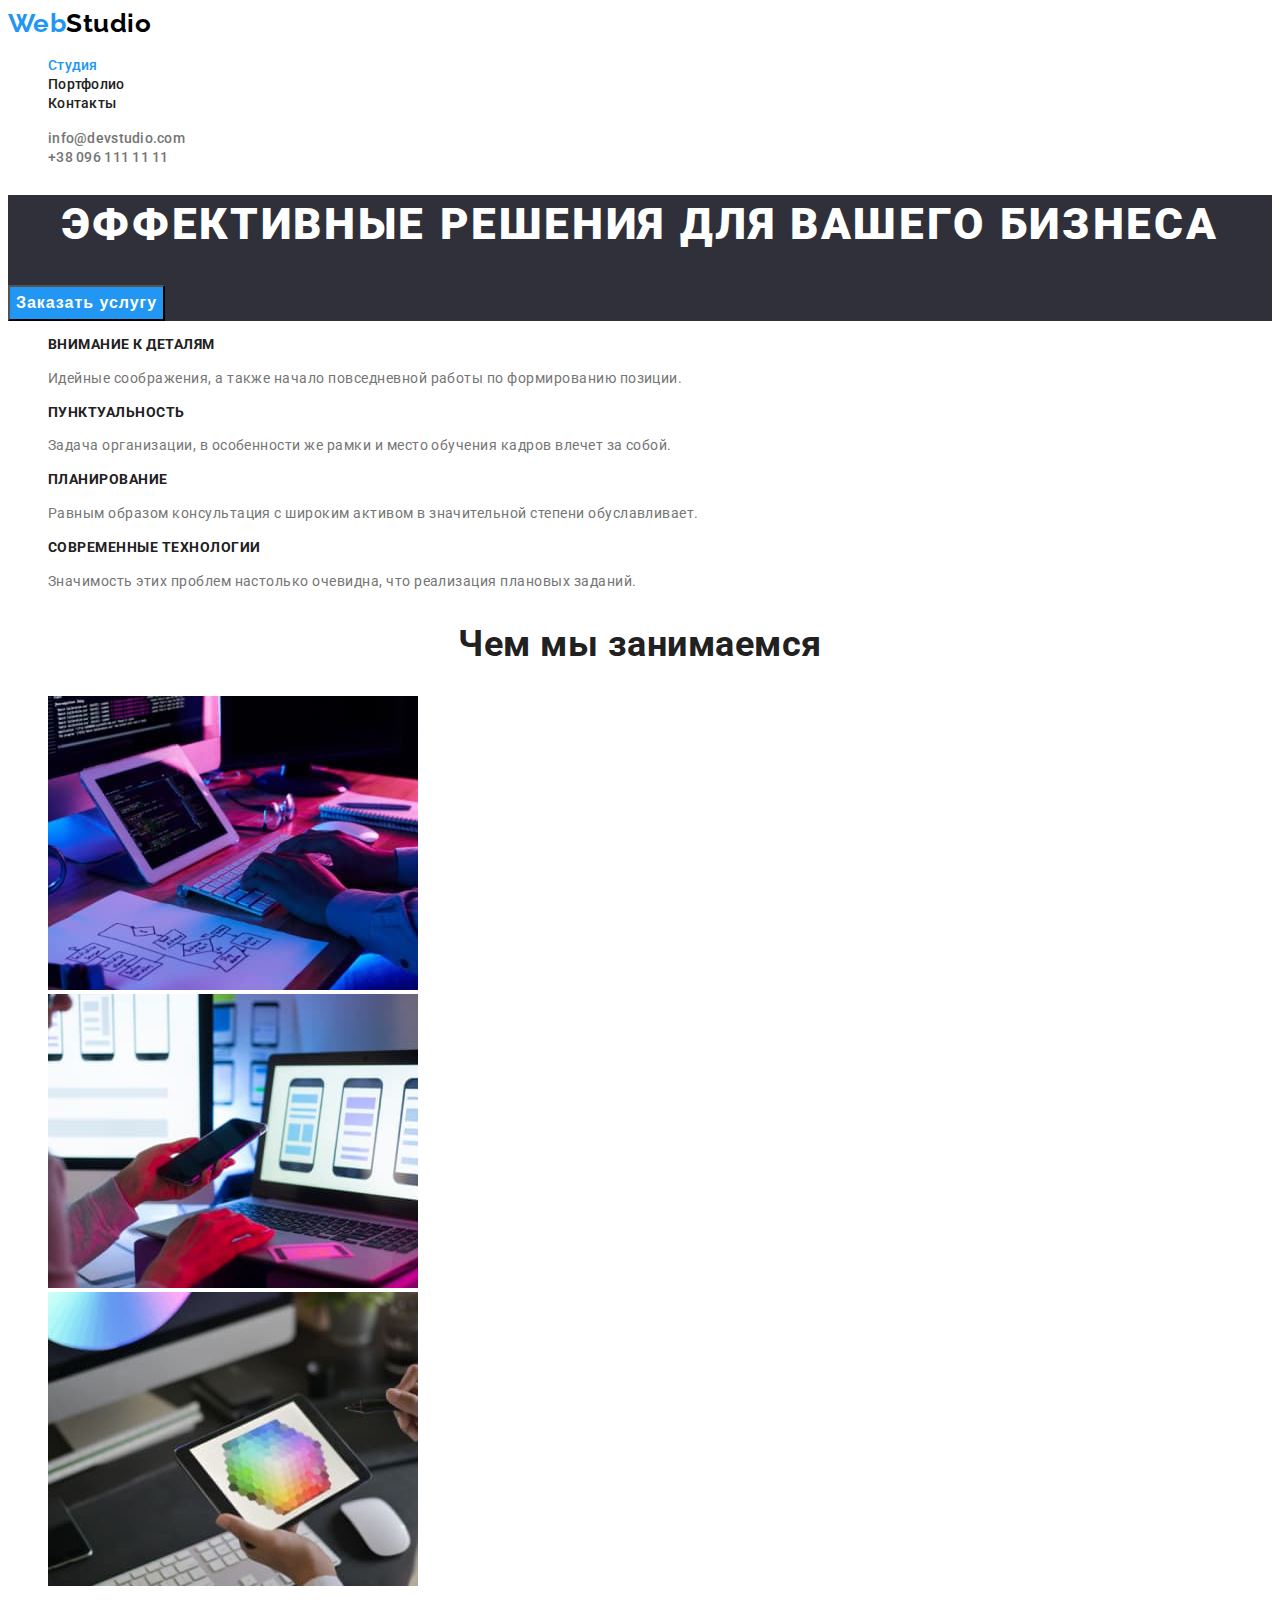
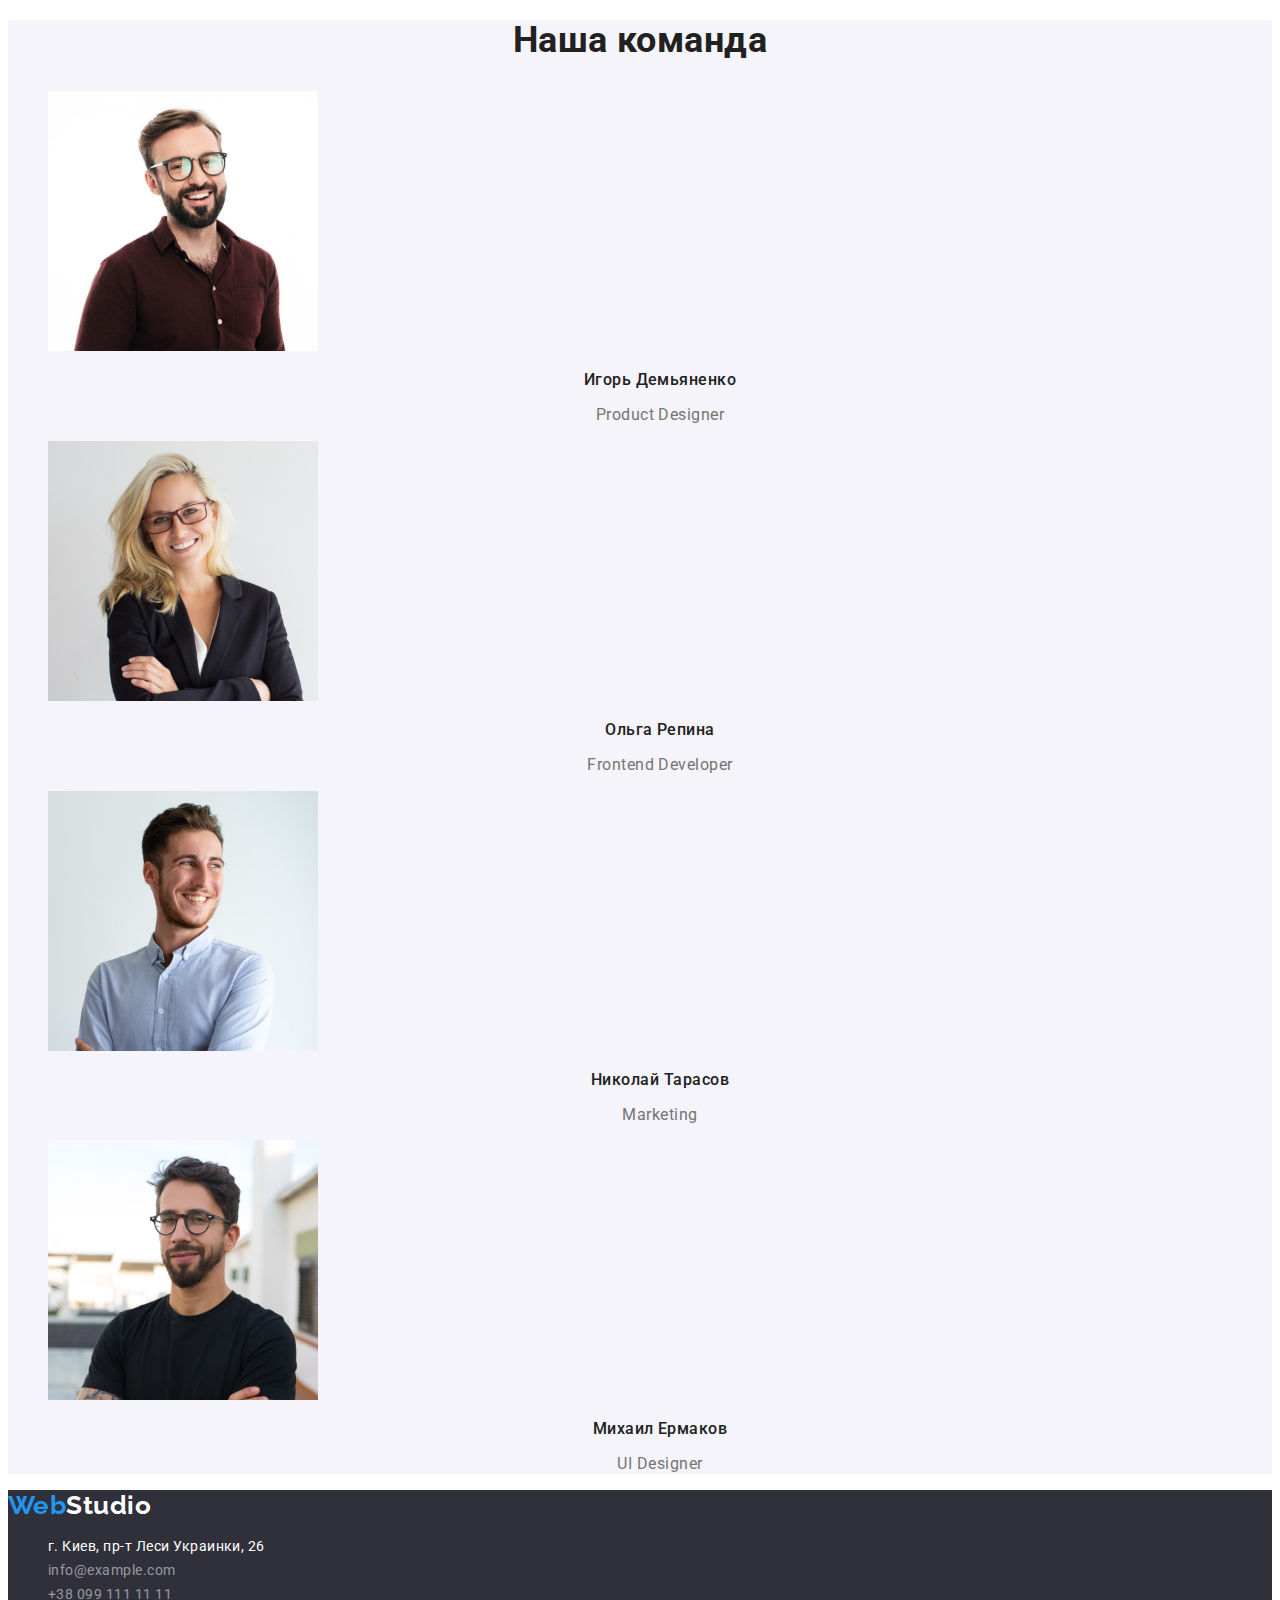
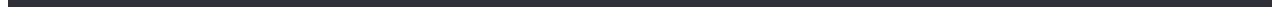
==== index.html @ d35c2e6c "страрт дз 3" ====
<!DOCTYPE html>
<html lang="ru">

<head>
    <meta charset="UTF-8">
    <meta http-equiv="X-UA-Compatible" content="IE=edge">
    <meta name="viewport" content="width=device-width, initial-scale=1.0">
    <title>WebStudio</title>
    <link rel="preconnect" href="https://fonts.gstatic.com">
    <link href="https://fonts.googleapis.com/css2?family=Raleway:wght@700&family=Roboto:wght@400;500;700;900&display=swap"
          rel="stylesheet">    
    <link rel="stylesheet" href="./css/styles.css">
</head>

<body>  
<!-- HEADER  -->
    <header class="header">
<!-- навигация сылки -->
        <nav class="header-navigation">
            <a class="logo-link link" href="./index.html" lang="en">Web<span class="logo-header">Studio</span></a>
            <ul class="header-menu list">
                <li class="header-menu-item">
                    <a class="header-menu-link link accent" href ="./index.html">Студия</a>
                </li>
                <li class="header-menu-item">
                    <a class="header-menu-link link" href="./portfolio.html">Портфолио</a>
                </li>
                <li class="header-menu-item">
                    <a class="header-menu-link link" href="">Контакты</a>
                </li>
            </ul>
        </nav>
<!-- навигация сылки контактов -->
        <ul class="header-contact list">
            <li class="header-contact-item">
                <a class="header-contact-link link" href="mailto:info@devstudio.com">info@devstudio.com</a>
            </li>
            <li class="header-contact-item">
                <a class="header-contact-link link" href="tel:+380961111111">+38 096 111 11 11</a>
            </li>
        </ul>
    </header>

    <main>
<!-- HERO -->
        <section class="hero">
            <h1 class="hero-title">Эффективные решения для вашего бизнеса</h1>
            <button class="hero-button" type="button">Заказать услугу</button>
        </section>
<!-- FEATURES  -->
        <section class="features">
            <h2 hidden>Особенности</h2>
            <ul class="features-menu list">
                <li class="features-menu-item">
                    <h3 class="features-menu-title">Внимание к деталям</h3>
                    <p class="features-menu-text"> Идейные соображения, а также начало повседневной работы по формированию позиции.</p>
                </li>
                <li class="features-menu-item">
                    <h3 class="features-menu-title">Пунктуальность</h3>
                    <p class="features-menu-text">Задача организации, в особенности же рамки и место обучения кадров влечет за собой.</p>
                </li>
                <li class="features-menu-item">
                    <h3 class="features-menu-title">Планирование</h3>
                    <p class="features-menu-text">Равным образом консультация с широким активом в значительной степени обуславливает.</p>
                </li>
                <li class="features-menu-item">
                    <h3 class="features-menu-title">Современные технологии</h3>
                    <p class="features-menu-text">Значимость этих проблем настолько очевидна, что реализация плановых заданий.</p>
                </li>
            </ul>
        </section>
<!-- ACTIVITY -->
        <section class="aktivity">
            <h2 class="aktivity-title">Чем мы занимаемся</h2>
            <ul class="aktivity-menu list">
                <li class="aktivity-menu-item">
                    <img class="aktivity-menu-img" src="./images/about/about-img-1.jpg" alt="вёрстка сайтов" width="370" height="294">
                </li>
                <li class="aktivity-menu-item">
                    <img class="aktivity-menu-img" src="./images/about/about-img-2.jpg" alt="приложения для смартфона" width="370" height="294">
                </li>
                <li class="aktivity-menu-item">
                    <img class="aktivity-menu-img" src="./images/about/about-img-3.jpg" alt="приложения для планшета" width="370" height="294">
                </li>
            </ul>
        </section>
<!-- TEAM -->
        <section class="team">
            <h2 class="team-title">Наша команда</h2>
            <ul class="team-menu list">
                <li class="team-menu-item">
                    <img class="team-menu-img" src="./images/team/igor.jpg" alt="Игорь Демьяненко" width="270" height="260">
                    <h3 class="team-menu-title">Игорь Демьяненко</h3>
                    <p class="team-menu-text" lang="en">Product Designer</p>
                </li>
                <li class="team-menu-item">
                    <img class="team-menu-img" src="./images/team/olga.jpg" alt="Ольга Репина" width="270" height="260">
                    <h3 class="team-menu-title">Ольга Репина</h3>
                    <p class="team-menu-text" lang="en">Frontend Developer</p>
                </li>
                <li class="team-menu-item">
                    <img class="team-menu-img" src="./images/team/nikolaj.jpg" alt="Николай Тарасов" width="270" height="260">
                    <h3 class="team-menu-title">Николай Тарасов</h3>
                    <p class="team-menu-text" lang="en">Marketing</p>
                </li>
                <li class="team-menu-item">
                    <img class="team-menu-img" src="./images/team/michail.jpg" alt="Михаил Ермаков" width="270" height="260">
                    <h3 class="team-menu-title">Михаил Ермаков</h3>
                    <p class="team-menu-text" lang="en">UI Designer</p>
                </li>
            </ul>
        </section>
    </main>
<!-- FOOTER -->
    <footer class="footer">
        <a class="logo-link link" href="./index.html" lang="en">Web<span class="logo-footer">Studio</span></a>
        <address class="contact">
            <ul class="contact-menu list">
                <li class="contact-menu-item">
                    <a class="contact-menu-link link" href="https://goo.gl/maps/oUG8d4RxnT5wDuLc8" target="_blank" rel="noopener noreferrer">г. Киев, пр-т Леси Украинки, 26</a>
                </li>
                <li class="contact-menu-item">
                    <a class="contact-menu-link contact link" href="mailto:info@example.com">info@example.com</a>
                </li>
                <li class="contact-menu-item">
                    <a class="contact-menu-link contact link" href="tel:+380991111111">+38 099 111 11 11</a>
                </li>
            </ul>
        </address>
    </footer>
</body>

</html>
---- css/styles.css ----
/* кастомные свойства */
:root {
  --accent-color: #2196f3;
  --body-color: #212121;
  --text-color: #757575;
  --white-color: #ffffff;
  --background-color: #2f303a;
  --background-color-btn: #f5f4fa;
  --main-font: "Roboto", "Raleway", sans-serif;
  --secondary-font: ;
}

/* убираем в списке маркеры */
.list {
  list-style: none;
}

/* убираем в сылках подчеркивание */
.link {
  text-decoration: none;
}

body {
  font-family: var(--main-font);
  color: var(--body-color);
  letter-spacing: 0.03em;
}

/* =========COMPONENTS============= */
.logo-link {
  font-family: "Raleway", sans-serif;
  font-weight: 700;
  font-size: 26px;
  line-height: 1.19;
  color: var(--accent-color);
}

.btn {
  cursor: pointer;
}
/* ========END COMPONENTS=========== */

/* ===========HEADER=============== */
.header {
  background-color: var(--white-color);
}

.logo-header {
  color: #000000;
}

.header-menu-link.accent {
  color: var(--accent-color);
}

.header-menu-link {
  font-weight: 500;
  font-size: 14px;
  line-height: 1.14;
  letter-spacing: 0.02em;
  color: var(--body-color);
}

.header-menu-link:hover,
.header-menu-link:focus {
  color: var(--accent-color);
}

/* шрифт навигация сылки контактов */
.header-contact-link {
  font-weight: 500;
  font-size: 14px;
  line-height: 1.14;
  letter-spacing: 0.02em;
  cursor: pointer;
  color: var(--text-color);
}

.header-contact-link:hover,
.header-contact-link:focus {
  color: var(--accent-color);
}
/* ======END HEADER============= */
/* MAIN */
/* ==========HERO=================== */
.hero-title {
  font-weight: 900;
  font-size: 44px;
  line-height: 1.36;
  text-align: center;
  letter-spacing: 0.06em;
  text-transform: uppercase;
  color: var(--white-color);
}

.hero-button {
  font-weight: 700;
  font-size: 16px;
  line-height: 1.87;
  display: flex;
  align-items: center;
  text-align: center;
  letter-spacing: 0.06em;
  background-color: var(--accent-color);
  color: var(--white-color);
}

.hero-button:hover,
.hero-button:focus {
  background-color: #188ce8;
  color: var(--white-color);
}

.hero {
  background-color: var(--background-color);
}
/* =============END HERO========= */

/* =========FEATURES============ */
.features-menu-title {
  font-size: 14px;
  line-height: 1.14;
  text-transform: uppercase;
}

.features-menu-text {
  font-size: 14px;
  line-height: 1.71;
  color: var(--text-color);
}
/* ==========END FEATURES========== */

/* ============ACTIVITY============ */
.aktivity-title {
  font-size: 36px;
  line-height: 1.16;
  text-align: center;
}
/* =======END ACTIVITY============ */

/* ==========TEAM================= */
.team {
  background-color: var(--background-color-btn);
}

.team-title {
  font-size: 36px;
  line-height: 1.16;
  text-align: center;
}

.team-menu-title {
  font-weight: 500;
  font-size: 16px;
  line-height: 1.18;
  text-align: center;
}

.team-menu-text {
  font-size: 16px;
  line-height: 1.18;
  text-align: center;
  color: var(--text-color);
}
/* =======END TEAM============= */

/* FOOTER */
.logo-footer {
  color: var(--white-color);
}

.contact-menu-link {
  font-weight: 400;
  font-size: 14px;
  line-height: 1.71;
  color: var(--white-color);
}

.contact-menu-link:hover,
.contact-menu-link:focus {
  color: var(--accent-color);
}

.contact {
  font-style: normal;
  font-weight: 400;
  font-size: 14px;
  line-height: 1.71;
  color: rgba(225, 225, 225, 0.6);
}

.footer {
  background-color: var(--background-color);
}
/* ======END FOOTER=============== */

/* =======PORTFOLIO================ */
/* =========PORTFOLIO BUTTON======= */
.portfolio-button-btn {
  font-weight: 500;
  font-size: 16px;
  line-height: 1.62;
  text-align: center;
  color: var(--body-color);
  background-color: var(--background-color-btn);
}

.portfolio-button-btn:hover,
.portfolio-button-btn:focus {
  color: var(--white-color);
  background-color: var(--accent-color);
}
/* =====END PORTFOLIO BUTTON===== */

/* =====PORTFOLIO IMAGE===========*/
.portfolio-image-menu-title {
  font-size: 18px;
  line-height: 2;
  letter-spacing: 0.06em;
  color: var(--body-color);
}

.portfolio-image-menu-text {
  font-size: 16px;
  line-height: 30px;
  letter-spacing: 1.87;
  color: var(--text-color);
}
/* ======END PORTFOLIO============= */
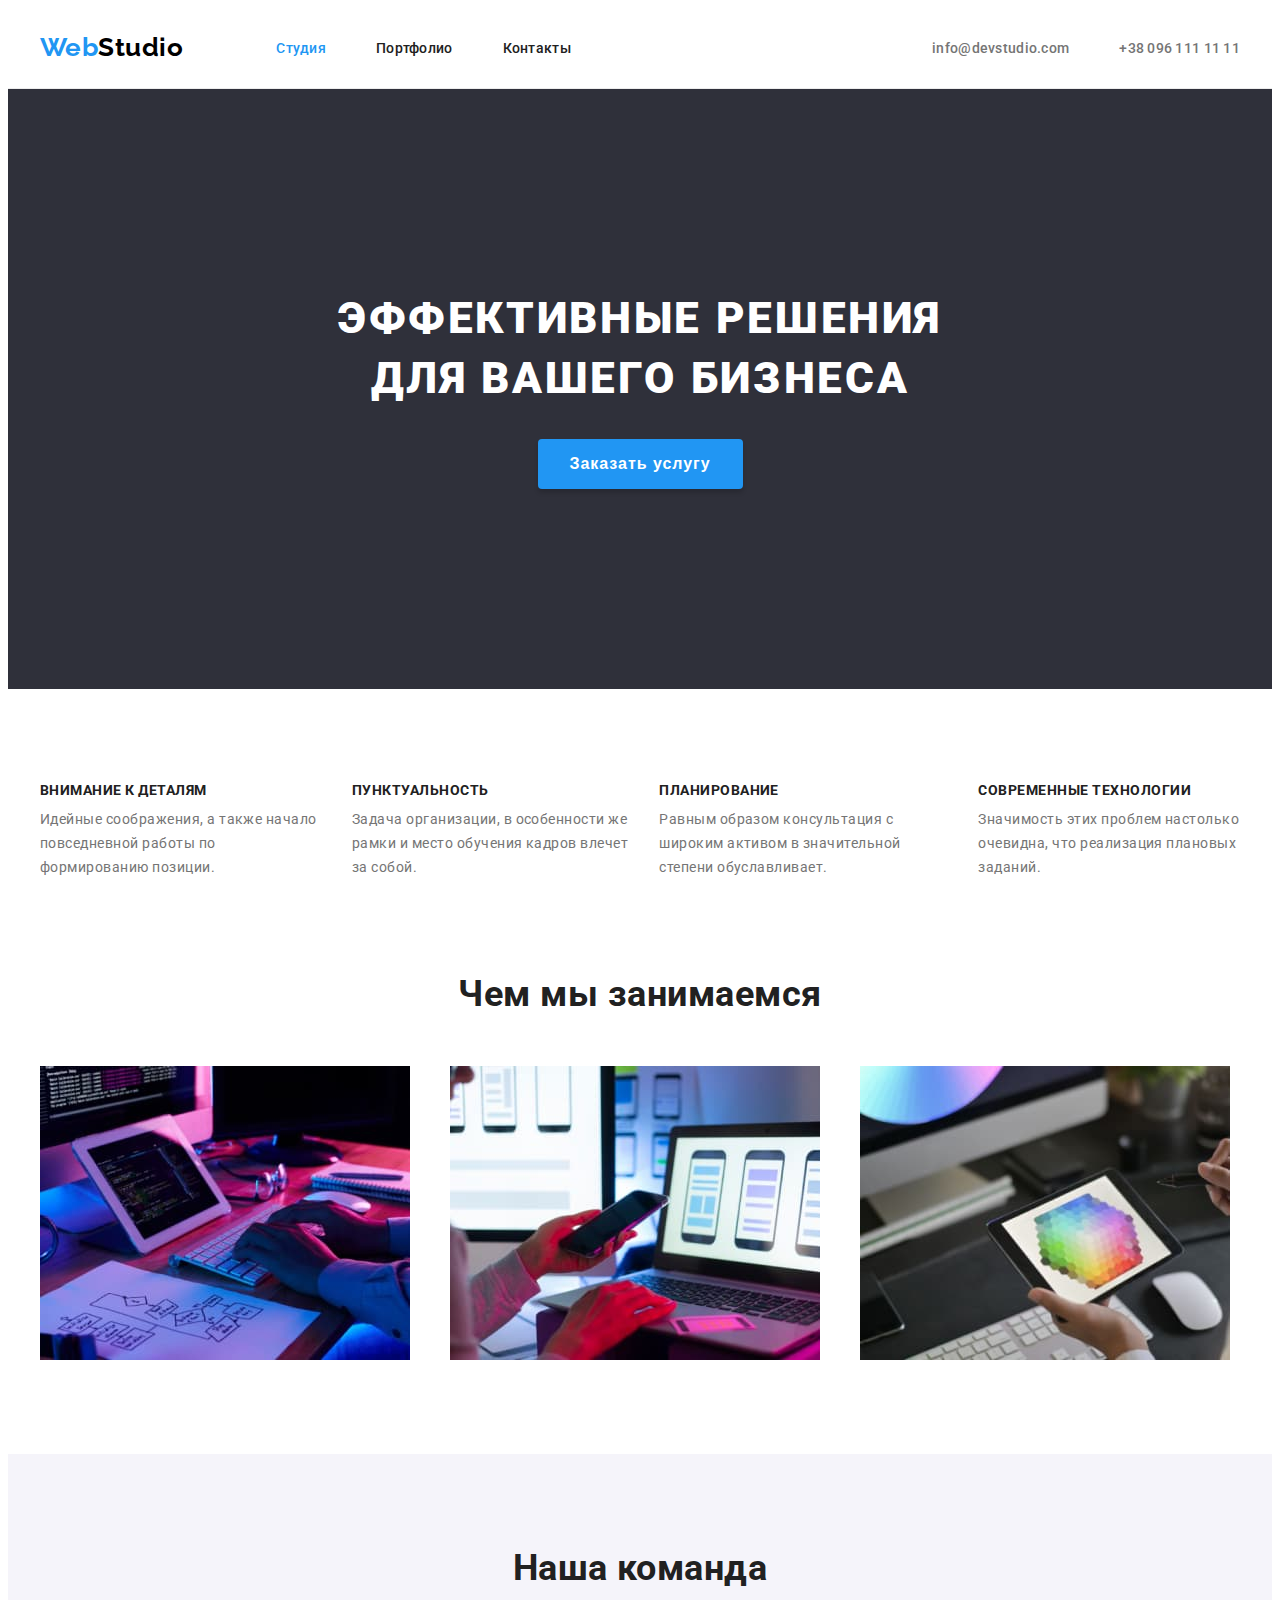
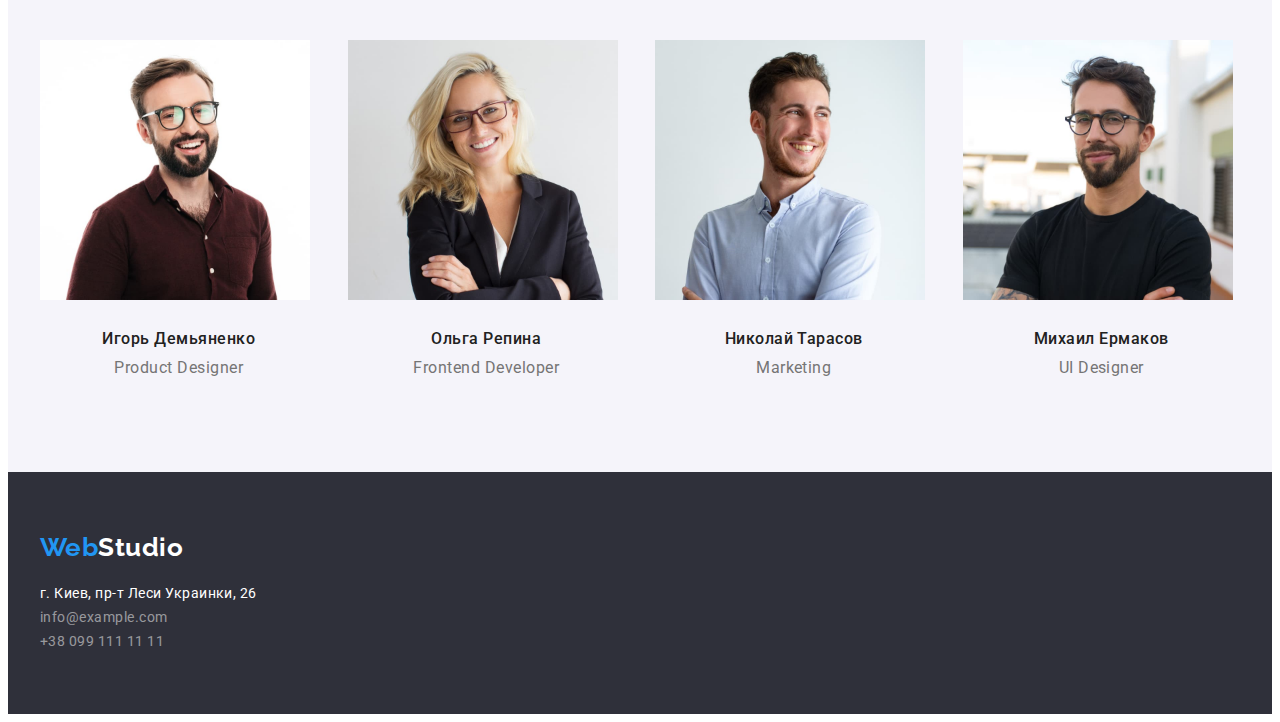
==== commit b8f0ad51: "почти всё" ====
--- a/index.html
+++ b/index.html
@@ -8,125 +8,148 @@
     <title>WebStudio</title>
     <link rel="preconnect" href="https://fonts.gstatic.com">
     <link href="https://fonts.googleapis.com/css2?family=Raleway:wght@700&family=Roboto:wght@400;500;700;900&display=swap"
-          rel="stylesheet">    
+        rel="stylesheet">
+    <link rel="stylesheet" href="https://cdnjs.cloudflare.com/ajax/libs/modern-normalize/1.0.0/modern-normalize.min.css"
+        integrity="sha512-ISS7cAi1PEhQ8jnbJpJZMd29NlhNj4AWYyLOSp2CE/CsHxTCu+r+t0D2yoJudVrd0/8fTVPUVDzY5Tvli75u/g=="
+        crossorigin="anonymous" />
     <link rel="stylesheet" href="./css/styles.css">
 </head>
 
 <body>  
 <!-- HEADER  -->
     <header class="header">
-<!-- навигация сылки -->
-        <nav class="header-navigation">
-            <a class="logo-link link" href="./index.html" lang="en">Web<span class="logo-header">Studio</span></a>
-            <ul class="header-menu list">
-                <li class="header-menu-item">
-                    <a class="header-menu-link link accent" href ="./index.html">Студия</a>
+        <div class="container header-container">
+    <!-- навигация сылки -->
+            <nav class="header-navigation">
+                <a class="logo-link link" href="./index.html" lang="en">Web<span class="logo-header">Studio</span></a>
+                <ul class="header-menu list">
+                    <li class="header-menu-item">
+                        <a class="header-menu-link link accent" href ="./index.html">Студия</a>
+                    </li>
+                    <li class="header-menu-item">
+                        <a class="header-menu-link link" href="./portfolio.html">Портфолио</a>
+                    </li>
+                    <li class="header-menu-item">
+                        <a class="header-menu-link link" href="">Контакты</a>
+                    </li>
+                </ul>
+            </nav>
+    <!-- навигация сылки контактов -->
+            <ul class="header-contact list">
+                <li class="header-contact-item">
+                    <a class="header-contact-link link" href="mailto:info@devstudio.com">info@devstudio.com</a>
                 </li>
-                <li class="header-menu-item">
-                    <a class="header-menu-link link" href="./portfolio.html">Портфолио</a>
-                </li>
-                <li class="header-menu-item">
-                    <a class="header-menu-link link" href="">Контакты</a>
+                <li class="header-contact-item">
+                    <a class="header-contact-link link" href="tel:+380961111111">+38 096 111 11 11</a>
                 </li>
             </ul>
-        </nav>
-<!-- навигация сылки контактов -->
-        <ul class="header-contact list">
-            <li class="header-contact-item">
-                <a class="header-contact-link link" href="mailto:info@devstudio.com">info@devstudio.com</a>
-            </li>
-            <li class="header-contact-item">
-                <a class="header-contact-link link" href="tel:+380961111111">+38 096 111 11 11</a>
-            </li>
-        </ul>
+        </div>
     </header>
 
     <main>
 <!-- HERO -->
         <section class="hero">
-            <h1 class="hero-title">Эффективные решения для вашего бизнеса</h1>
-            <button class="hero-button" type="button">Заказать услугу</button>
+            <div class="container">
+                <h1 class="hero-title">Эффективные решения <br />для вашего бизнеса</h1>
+                <button class="hero-button" type="button">Заказать услугу</button>
+            </div>
         </section>
 <!-- FEATURES  -->
-        <section class="features">
-            <h2 hidden>Особенности</h2>
-            <ul class="features-menu list">
-                <li class="features-menu-item">
-                    <h3 class="features-menu-title">Внимание к деталям</h3>
-                    <p class="features-menu-text"> Идейные соображения, а также начало повседневной работы по формированию позиции.</p>
-                </li>
-                <li class="features-menu-item">
-                    <h3 class="features-menu-title">Пунктуальность</h3>
-                    <p class="features-menu-text">Задача организации, в особенности же рамки и место обучения кадров влечет за собой.</p>
-                </li>
-                <li class="features-menu-item">
-                    <h3 class="features-menu-title">Планирование</h3>
-                    <p class="features-menu-text">Равным образом консультация с широким активом в значительной степени обуславливает.</p>
-                </li>
-                <li class="features-menu-item">
-                    <h3 class="features-menu-title">Современные технологии</h3>
-                    <p class="features-menu-text">Значимость этих проблем настолько очевидна, что реализация плановых заданий.</p>
-                </li>
-            </ul>
+        <section class="features section">
+            <div class="container">
+                <h2 hidden>Особенности</h2>
+                <ul class="features-menu list">
+                    <li class="features-menu-item">
+                        <h3 class="features-menu-title">Внимание к деталям</h3>
+                        <p class="features-menu-text"> Идейные соображения, а также начало повседневной работы по формированию позиции.</p>
+                    </li>
+                    <li class="features-menu-item">
+                        <h3 class="features-menu-title">Пунктуальность</h3>
+                        <p class="features-menu-text">Задача организации, в особенности же рамки и место обучения кадров влечет за собой.</p>
+                    </li>
+                    <li class="features-menu-item">
+                        <h3 class="features-menu-title">Планирование</h3>
+                        <p class="features-menu-text">Равным образом консультация с широким активом в значительной степени обуславливает.</p>
+                    </li>
+                    <li class="features-menu-item">
+                        <h3 class="features-menu-title">Современные технологии</h3>
+                        <p class="features-menu-text">Значимость этих проблем настолько очевидна, что реализация плановых заданий.</p>
+                    </li>
+                </ul>
+            </div>
         </section>
 <!-- ACTIVITY -->
         <section class="aktivity">
-            <h2 class="aktivity-title">Чем мы занимаемся</h2>
-            <ul class="aktivity-menu list">
-                <li class="aktivity-menu-item">
-                    <img class="aktivity-menu-img" src="./images/about/about-img-1.jpg" alt="вёрстка сайтов" width="370" height="294">
-                </li>
-                <li class="aktivity-menu-item">
-                    <img class="aktivity-menu-img" src="./images/about/about-img-2.jpg" alt="приложения для смартфона" width="370" height="294">
-                </li>
-                <li class="aktivity-menu-item">
-                    <img class="aktivity-menu-img" src="./images/about/about-img-3.jpg" alt="приложения для планшета" width="370" height="294">
-                </li>
-            </ul>
+            <div class="container">
+                <h2 class="aktivity-title title">Чем мы занимаемся</h2>
+                <ul class="aktivity-menu list">
+                    <li class="aktivity-menu-item">
+                        <img class="aktivity-menu-img" src="./images/about/about-img-1.jpg" alt="вёрстка сайтов" width="370" height="294">
+                    </li>
+                    <li class="aktivity-menu-item">
+                        <img class="aktivity-menu-img" src="./images/about/about-img-2.jpg" alt="приложения для смартфона" width="370" height="294">
+                    </li>
+                    <li class="aktivity-menu-item">
+                        <img class="aktivity-menu-img" src="./images/about/about-img-3.jpg" alt="приложения для планшета" width="370" height="294">
+                    </li>
+                </ul>
+            </div>
         </section>
 <!-- TEAM -->
-        <section class="team">
-            <h2 class="team-title">Наша команда</h2>
-            <ul class="team-menu list">
-                <li class="team-menu-item">
-                    <img class="team-menu-img" src="./images/team/igor.jpg" alt="Игорь Демьяненко" width="270" height="260">
-                    <h3 class="team-menu-title">Игорь Демьяненко</h3>
-                    <p class="team-menu-text" lang="en">Product Designer</p>
-                </li>
-                <li class="team-menu-item">
-                    <img class="team-menu-img" src="./images/team/olga.jpg" alt="Ольга Репина" width="270" height="260">
-                    <h3 class="team-menu-title">Ольга Репина</h3>
-                    <p class="team-menu-text" lang="en">Frontend Developer</p>
-                </li>
-                <li class="team-menu-item">
-                    <img class="team-menu-img" src="./images/team/nikolaj.jpg" alt="Николай Тарасов" width="270" height="260">
-                    <h3 class="team-menu-title">Николай Тарасов</h3>
-                    <p class="team-menu-text" lang="en">Marketing</p>
-                </li>
-                <li class="team-menu-item">
-                    <img class="team-menu-img" src="./images/team/michail.jpg" alt="Михаил Ермаков" width="270" height="260">
-                    <h3 class="team-menu-title">Михаил Ермаков</h3>
-                    <p class="team-menu-text" lang="en">UI Designer</p>
-                </li>
-            </ul>
+        <section class="team section">
+            <div class="container">
+                <h2 class="team-title title">Наша команда</h2>
+                <ul class="team-menu list">
+                    <li class="team-menu-item">
+                        <img class="team-menu-img" src="./images/team/igor.jpg" alt="Игорь Демьяненко" width="270" height="260">
+                        <div class="team-list-content">
+                            <h3 class="team-menu-title">Игорь Демьяненко</h3>
+                            <p class="team-menu-text" lang="en">Product Designer</p>
+                        </div>
+                    </li>
+                    <li class="team-menu-item">
+                        <img class="team-menu-img" src="./images/team/olga.jpg" alt="Ольга Репина" width="270" height="260">
+                        <div class="team-list-content">
+                            <h3 class="team-menu-title">Ольга Репина</h3>
+                            <p class="team-menu-text" lang="en">Frontend Developer</p>
+                        </div>
+                    </li>
+                    <li class="team-menu-item">
+                        <img class="team-menu-img" src="./images/team/nikolaj.jpg" alt="Николай Тарасов" width="270" height="260">
+                        <div class="team-list-content">
+                            <h3 class="team-menu-title">Николай Тарасов</h3>
+                            <p class="team-menu-text" lang="en">Marketing</p>
+                        </div>
+                    </li>
+                    <li class="team-menu-item">
+                        <img class="team-menu-img" src="./images/team/michail.jpg" alt="Михаил Ермаков" width="270" height="260">
+                        <div class="team-list-content">
+                            <h3 class="team-menu-title">Михаил Ермаков</h3>
+                            <p class="team-menu-text" lang="en">UI Designer</p>
+                        </div>
+                    </li>
+                </ul>
+            </div>
         </section>
     </main>
 <!-- FOOTER -->
     <footer class="footer">
-        <a class="logo-link link" href="./index.html" lang="en">Web<span class="logo-footer">Studio</span></a>
-        <address class="contact">
-            <ul class="contact-menu list">
-                <li class="contact-menu-item">
-                    <a class="contact-menu-link link" href="https://goo.gl/maps/oUG8d4RxnT5wDuLc8" target="_blank" rel="noopener noreferrer">г. Киев, пр-т Леси Украинки, 26</a>
-                </li>
-                <li class="contact-menu-item">
-                    <a class="contact-menu-link contact link" href="mailto:info@example.com">info@example.com</a>
-                </li>
-                <li class="contact-menu-item">
-                    <a class="contact-menu-link contact link" href="tel:+380991111111">+38 099 111 11 11</a>
-                </li>
-            </ul>
-        </address>
+        <div class="container">
+            <a class="logo-link link" href="./index.html" lang="en">Web<span class="logo-footer">Studio</span></a>
+            <address class="contact">
+                <ul class="contact-menu list">
+                    <li class="contact-menu-item">
+                        <a class="contact-menu-link link" href="https://goo.gl/maps/oUG8d4RxnT5wDuLc8" target="_blank" rel="noopener noreferrer">г. Киев, пр-т Леси Украинки, 26</a>
+                    </li>
+                    <li class="contact-menu-item">
+                        <a class="contact-menu-link contact link" href="mailto:info@example.com">info@example.com</a>
+                    </li>
+                    <li class="contact-menu-item">
+                        <a class="contact-menu-link contact link" href="tel:+380991111111">+38 099 111 11 11</a>
+                    </li>
+                </ul>
+            </address>
+        </div>
     </footer>
 </body>
 
--- a/css/styles.css
+++ b/css/styles.css
@@ -10,6 +10,30 @@
   --secondary-font: ;
 }
 
+/* =====БАЗОВЫЙ СБРОС===== */
+h1,
+h2,
+h3,
+h4,
+h5,
+h6,
+p {
+  margin-top: 0;
+  margin-bottom: 0;
+}
+
+ul,
+ol {
+  margin-top: 0;
+  margin-bottom: 0;
+  padding-left: 0;
+}
+
+/* переопределяем изображения с строчных в блочные */
+img {
+  display: block;
+}
+
 /* убираем в списке маркеры */
 .list {
   list-style: none;
@@ -18,6 +42,19 @@
 /* убираем в сылках подчеркивание */
 .link {
   text-decoration: none;
+}
+/* ======END БАЗОВЫЙ СБРОС========= */
+
+.section {
+  padding-top: 94px;
+  padding-bottom: 94px;
+}
+
+.container {
+  width: 1200px;
+  padding-left: 15px;
+  padding-right: 15px;
+  margin: 0 auto;
 }
 
 body {
@@ -38,11 +75,18 @@
 .btn {
   cursor: pointer;
 }
+
+.title {
+  margin-bottom: 50px;
+}
 /* ========END COMPONENTS=========== */
 
 /* ===========HEADER=============== */
 .header {
+  padding-top: 24px;
+  padding-bottom: 25px;
   background-color: var(--white-color);
+  border-bottom: 1px solid #ececec;
 }
 
 .logo-header {
@@ -80,6 +124,42 @@
 .header-contact-link:focus {
   color: var(--accent-color);
 }
+
+/* =======контейнер============= */
+.header-container {
+  display: flex;
+  align-items: center;
+  justify-content: space-between;
+}
+
+.header-navigation {
+  display: flex;
+  align-items: center;
+}
+
+.header-contact {
+  display: flex;
+  align-items: center;
+}
+
+.header-menu {
+  display: flex;
+  align-items: center;
+}
+
+/* =========отступы============ */
+.logo-link {
+  margin-right: 93px;
+}
+
+.header-menu-item:not(:last-child) {
+  margin-right: 50px;
+}
+
+.header-contact-item:not(:last-child) {
+  margin-right: 50px;
+}
+
 /* ======END HEADER============= */
 /* MAIN */
 /* ==========HERO=================== */
@@ -91,9 +171,11 @@
   letter-spacing: 0.06em;
   text-transform: uppercase;
   color: var(--white-color);
+  margin-bottom: 30px;
 }
 
 .hero-button {
+  border-radius: 4px;
   font-weight: 700;
   font-size: 16px;
   line-height: 1.87;
@@ -103,6 +185,11 @@
   letter-spacing: 0.06em;
   background-color: var(--accent-color);
   color: var(--white-color);
+  cursor: pointer;
+  padding: 10px 32px;
+  border: none;
+  box-shadow: 0px 4px 4px rgba(0, 0, 0, 0.15);
+  margin: auto;
 }
 
 .hero-button:hover,
@@ -112,15 +199,24 @@
 }
 
 .hero {
+  padding-top: 200px;
+  padding-bottom: 200px;
   background-color: var(--background-color);
 }
 /* =============END HERO========= */
 
 /* =========FEATURES============ */
+
+.features-menu {
+  display: flex;
+  justify-content: space-between;
+}
+
 .features-menu-title {
   font-size: 14px;
   line-height: 1.14;
   text-transform: uppercase;
+  margin-bottom: 10px;
 }
 
 .features-menu-text {
@@ -128,6 +224,11 @@
   line-height: 1.71;
   color: var(--text-color);
 }
+
+.features-menu-item:not(:last-child) {
+  margin-right: 30px;
+}
+
 /* ==========END FEATURES========== */
 
 /* ============ACTIVITY============ */
@@ -136,9 +237,41 @@
   line-height: 1.16;
   text-align: center;
 }
+
+/* отступы */
+.aktivity {
+  padding-bottom: 94px;
+}
+
+.aktivity-menu {
+  display: flex;
+  flex-wrap: wrap;
+  margin-left: -30px;
+  margin-top: -30px;
+}
+
+.aktivity-menu-item {
+  flex-basis: calc((100% - 90px) / 3);
+  margin-left: 30px;
+  margin-top: 30px;
+}
+
 /* =======END ACTIVITY============ */
 
 /* ==========TEAM================= */
+.team-menu {
+  display: flex;
+  flex-wrap: wrap;
+  margin-left: -30px;
+  margin-top: -30px;
+}
+
+.team-menu-item {
+  flex-basis: calc((100% - 120px) / 4);
+  margin-left: 30px;
+  margin-top: 30px;
+}
+
 .team {
   background-color: var(--background-color-btn);
 }
@@ -154,6 +287,7 @@
   font-size: 16px;
   line-height: 1.18;
   text-align: center;
+  margin-bottom: 10px;
 }
 
 .team-menu-text {
@@ -162,6 +296,11 @@
   text-align: center;
   color: var(--text-color);
 }
+
+.team-list-content {
+  padding-top: 30px;
+}
+
 /* =======END TEAM============= */
 
 /* FOOTER */
@@ -187,9 +326,12 @@
   font-size: 14px;
   line-height: 1.71;
   color: rgba(225, 225, 225, 0.6);
+  margin-top: 20px;
 }
 
 .footer {
+  padding-top: 60px;
+  padding-bottom: 60px;
   background-color: var(--background-color);
 }
 /* ======END FOOTER=============== */
@@ -203,13 +345,36 @@
   text-align: center;
   color: var(--body-color);
   background-color: var(--background-color-btn);
+  padding: 6px 22px;
+  background: #f5f4fa;
+  border-radius: 4px;
+  border: none;
 }
 
 .portfolio-button-btn:hover,
 .portfolio-button-btn:focus {
   color: var(--white-color);
   background-color: var(--accent-color);
-}
+  box-shadow: 0px 3px 1px rgba(0, 0, 0, 0.1), 0px 1px 2px rgba(0, 0, 0, 0.08),
+    0px 2px 2px rgba(0, 0, 0, 0.12);
+}
+
+.portfolio-button-menu {
+  display: flex;
+  align-items: center;
+  justify-content: center;
+  margin-bottom: 34px;
+}
+
+.portfolio {
+  margin-top: 94px;
+  margin-bottom: 94px;
+}
+
+.portfolio-button-menu-item:not(:last-child) {
+  margin-right: 8px;
+}
+
 /* =====END PORTFOLIO BUTTON===== */
 
 /* =====PORTFOLIO IMAGE===========*/
@@ -218,6 +383,7 @@
   line-height: 2;
   letter-spacing: 0.06em;
   color: var(--body-color);
+  margin-bottom: 4px;
 }
 
 .portfolio-image-menu-text {
@@ -226,4 +392,22 @@
   letter-spacing: 1.87;
   color: var(--text-color);
 }
+
+.portfolio-image-menu {
+  display: flex;
+  flex-wrap: wrap;
+  margin-left: -30px;
+  margin-top: -30px;
+}
+
+.portfolio-image-menu-item {
+  flex-basis: calc((100% - 90px) / 3);
+  margin-left: 30px;
+  margin-top: 30px;
+}
+
+.portfolio-list-content {
+  padding: 20px 24px;
+}
+
 /* ======END PORTFOLIO============= */
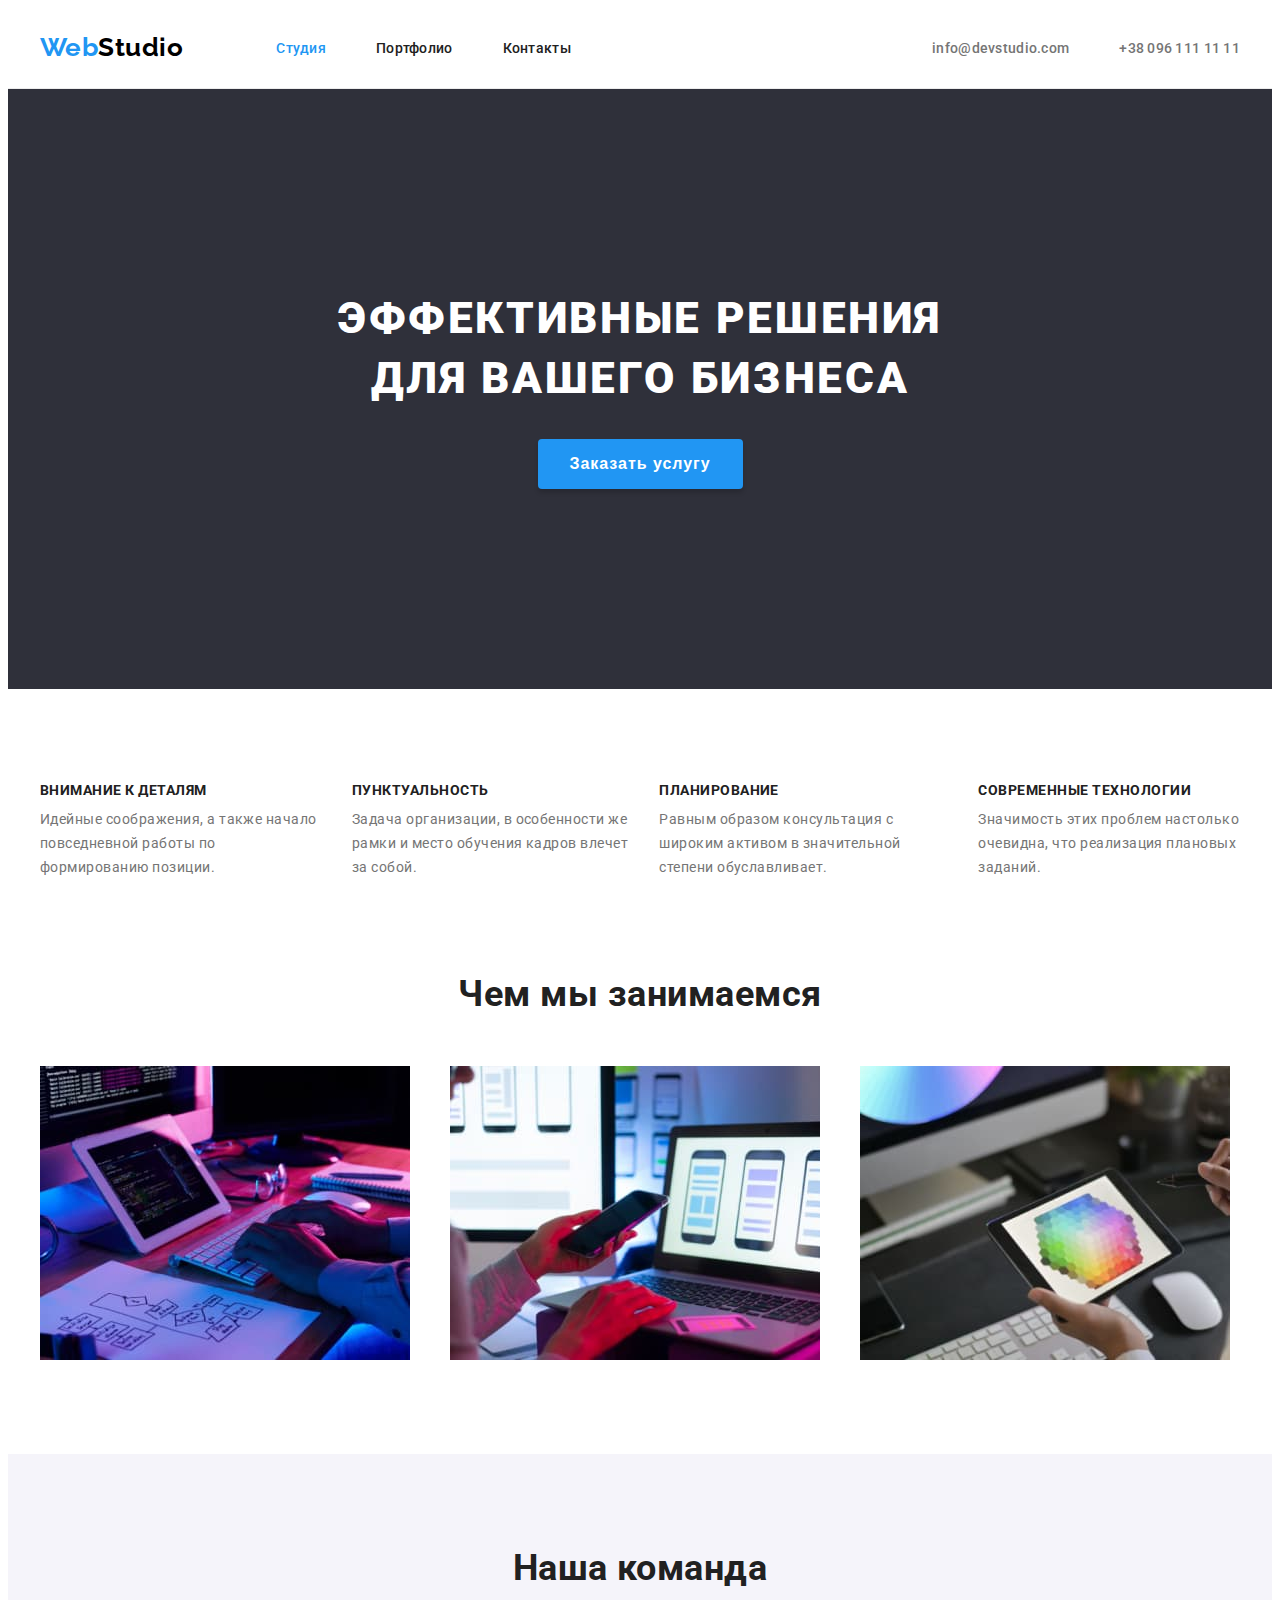
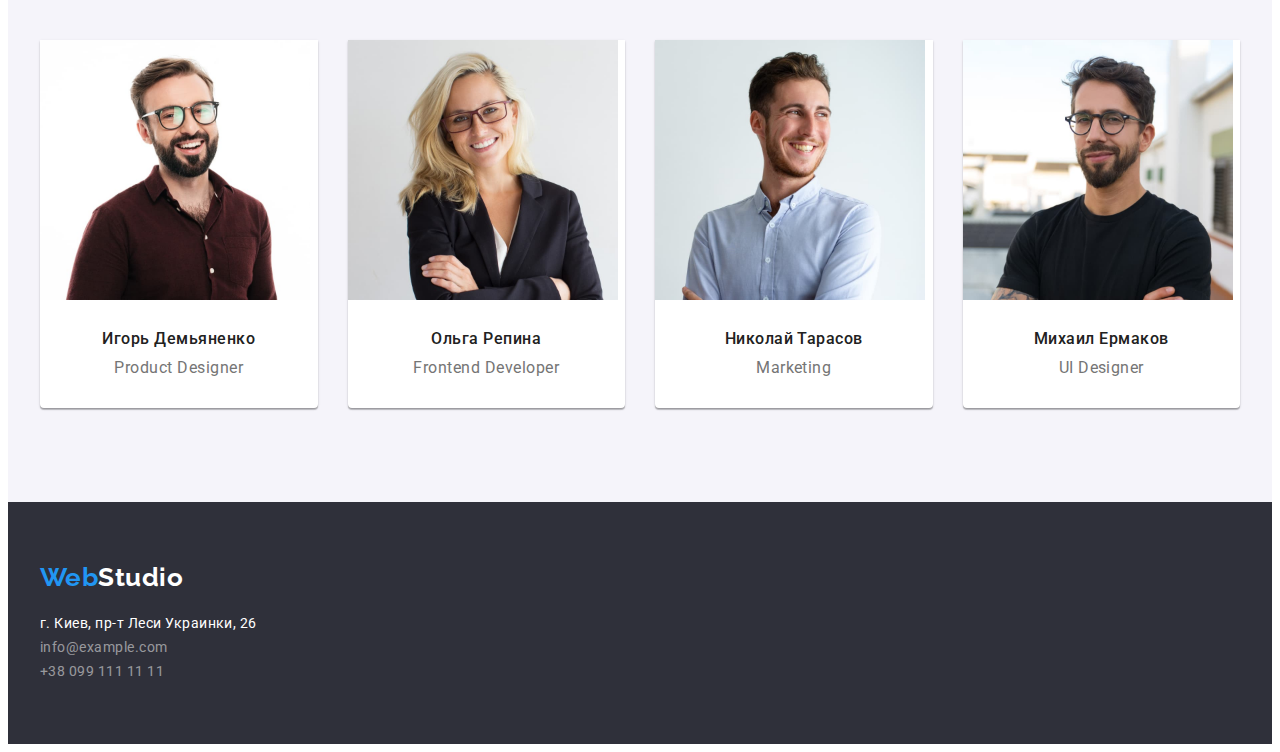
==== commit a9bed310: "отправка 1 дз 3" ====
--- a/index.html
+++ b/index.html
@@ -37,10 +37,10 @@
     <!-- навигация сылки контактов -->
             <ul class="header-contact list">
                 <li class="header-contact-item">
-                    <a class="header-contact-link link" href="mailto:info@devstudio.com">info@devstudio.com</a>
+                    <a class="header-contact-link link btn" href="mailto:info@devstudio.com">info@devstudio.com</a>
                 </li>
                 <li class="header-contact-item">
-                    <a class="header-contact-link link" href="tel:+380961111111">+38 096 111 11 11</a>
+                    <a class="header-contact-link link btn" href="tel:+380961111111">+38 096 111 11 11</a>
                 </li>
             </ul>
         </div>
@@ -51,7 +51,7 @@
         <section class="hero">
             <div class="container">
                 <h1 class="hero-title">Эффективные решения <br />для вашего бизнеса</h1>
-                <button class="hero-button" type="button">Заказать услугу</button>
+                <button class="hero-button btn" type="button">Заказать услугу</button>
             </div>
         </section>
 <!-- FEATURES  -->
--- a/css/styles.css
+++ b/css/styles.css
@@ -116,7 +116,6 @@
   font-size: 14px;
   line-height: 1.14;
   letter-spacing: 0.02em;
-  cursor: pointer;
   color: var(--text-color);
 }
 
@@ -185,7 +184,6 @@
   letter-spacing: 0.06em;
   background-color: var(--accent-color);
   color: var(--white-color);
-  cursor: pointer;
   padding: 10px 32px;
   border: none;
   box-shadow: 0px 4px 4px rgba(0, 0, 0, 0.15);
@@ -270,6 +268,10 @@
   flex-basis: calc((100% - 120px) / 4);
   margin-left: 30px;
   margin-top: 30px;
+  background: #ffffff;
+  box-shadow: 0px 1px 3px rgba(0, 0, 0, 0.12), 0px 1px 1px rgba(0, 0, 0, 0.14),
+    0px 2px 1px rgba(0, 0, 0, 0.2);
+  border-radius: 0px 0px 4px 4px;
 }
 
 .team {
@@ -298,7 +300,7 @@
 }
 
 .team-list-content {
-  padding-top: 30px;
+  padding: 30px;
 }
 
 /* =======END TEAM============= */
@@ -364,11 +366,6 @@
   align-items: center;
   justify-content: center;
   margin-bottom: 34px;
-}
-
-.portfolio {
-  margin-top: 94px;
-  margin-bottom: 94px;
 }
 
 .portfolio-button-menu-item:not(:last-child) {
@@ -408,6 +405,7 @@
 
 .portfolio-list-content {
   padding: 20px 24px;
+  border: 1px solid #eeeeee;
 }
 
 /* ======END PORTFOLIO============= */
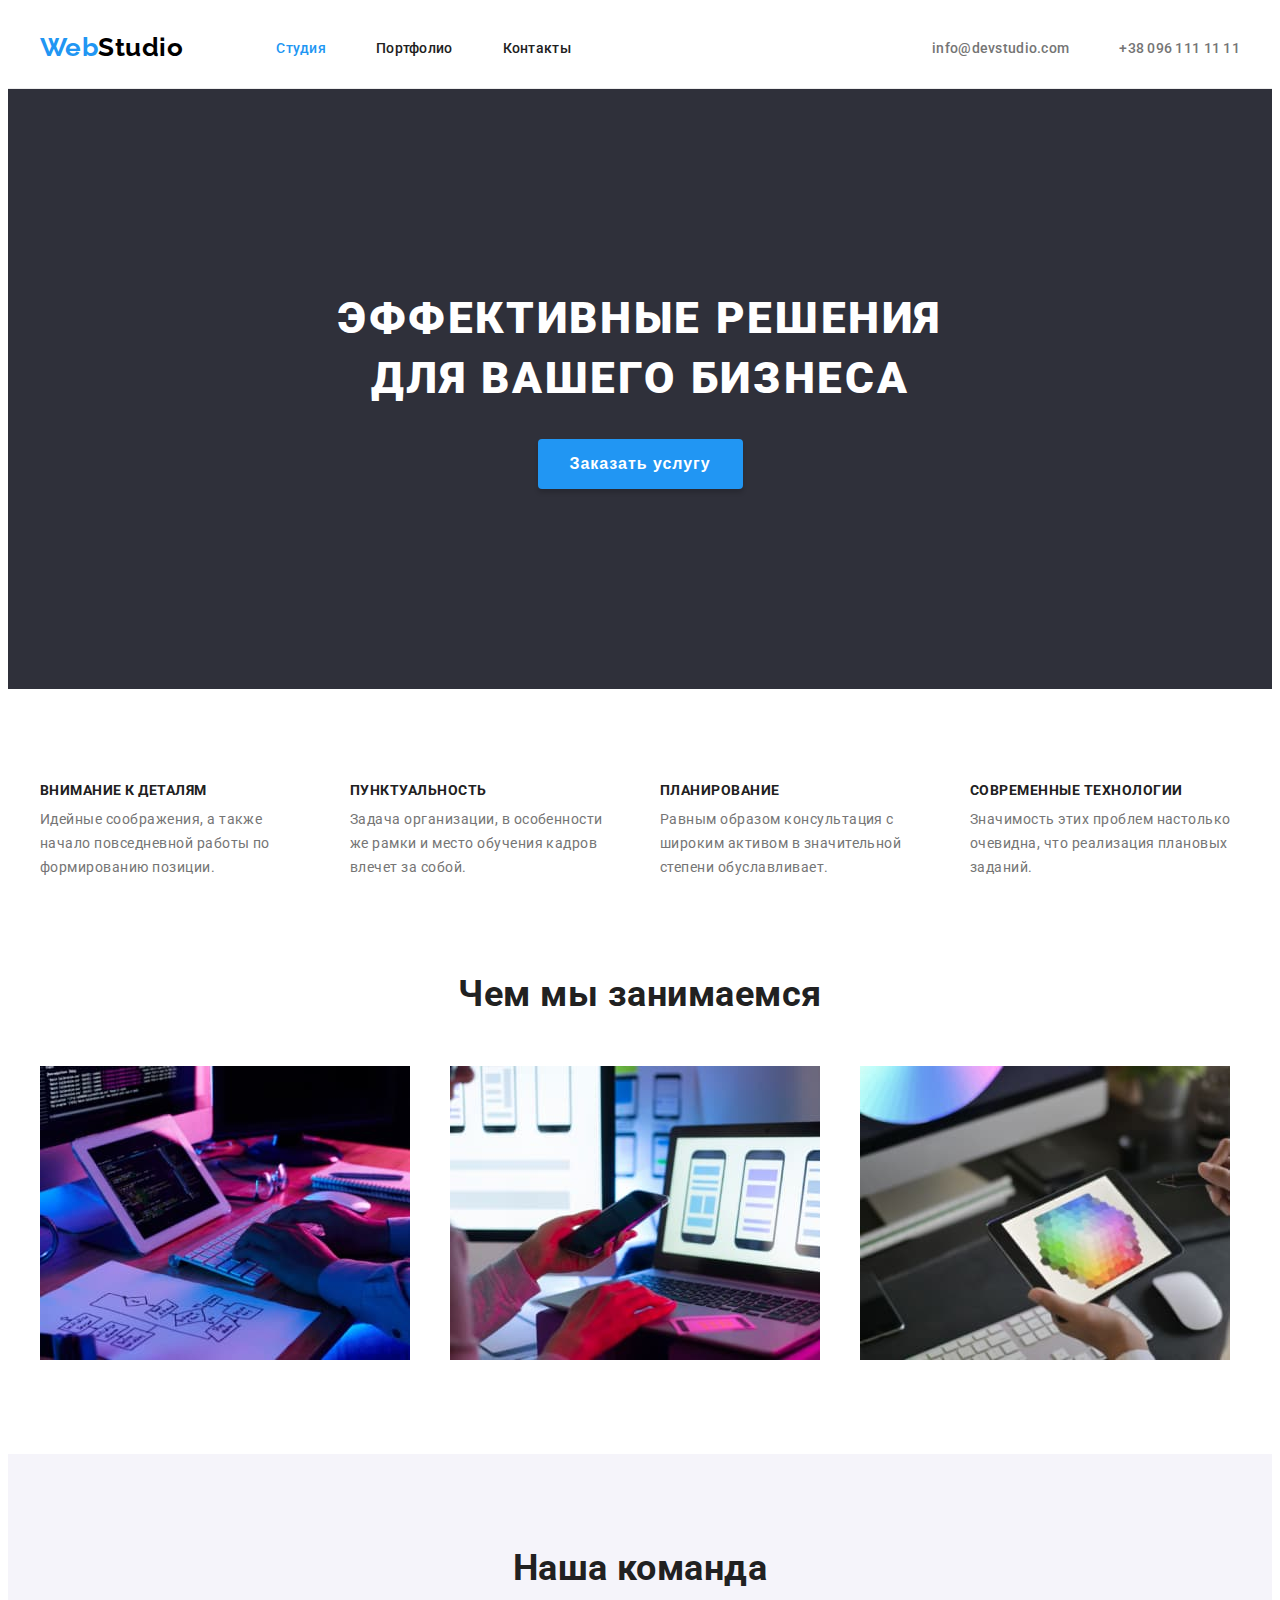
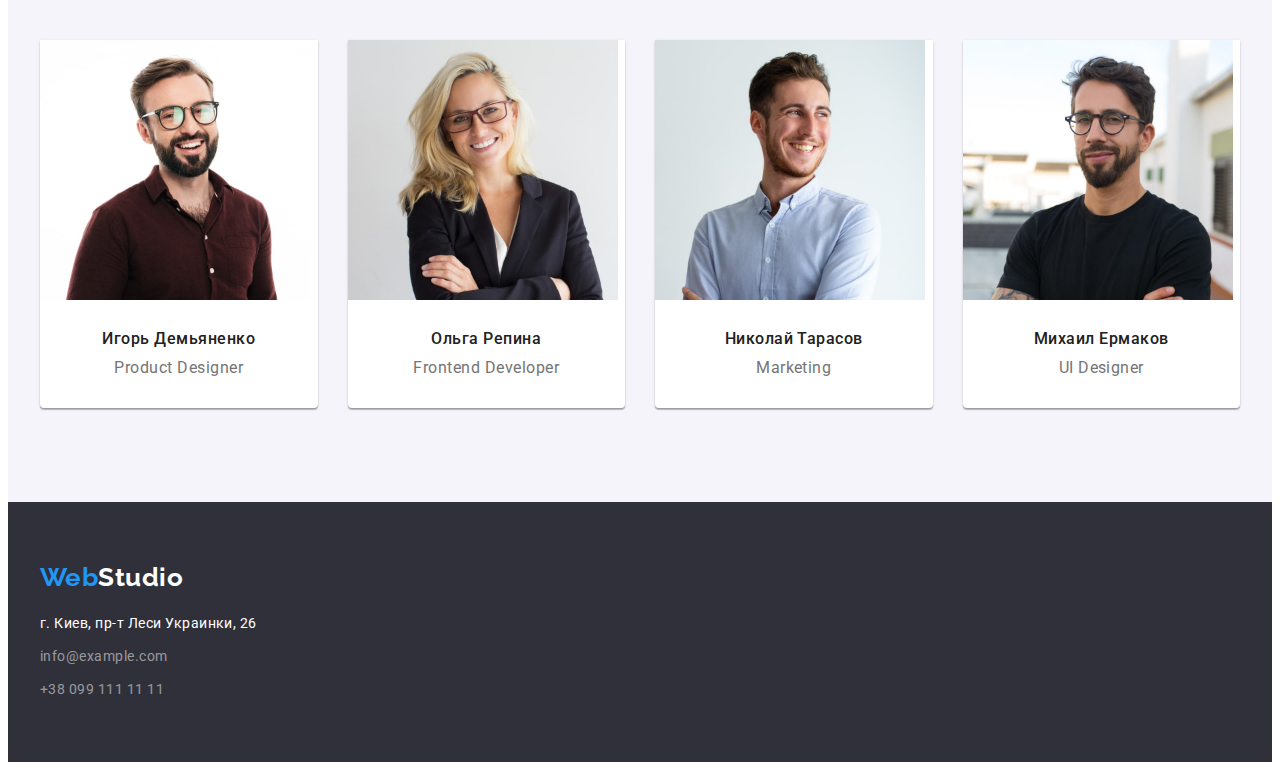
==== commit b0578398: "2 сабмит" ====
--- a/index.html
+++ b/index.html
@@ -57,7 +57,7 @@
 <!-- FEATURES  -->
         <section class="features section">
             <div class="container">
-                <h2 hidden>Особенности</h2>
+                <h2 class="visually-hidden">Особенности</h2>
                 <ul class="features-menu list">
                     <li class="features-menu-item">
                         <h3 class="features-menu-title">Внимание к деталям</h3>
@@ -135,7 +135,7 @@
 <!-- FOOTER -->
     <footer class="footer">
         <div class="container">
-            <a class="logo-link link" href="./index.html" lang="en">Web<span class="logo-footer">Studio</span></a>
+            <a class="logo-link link llf" href="./index.html" lang="en">Web<span class="logo-footer">Studio</span></a>
             <address class="contact">
                 <ul class="contact-menu list">
                     <li class="contact-menu-item">
--- a/css/styles.css
+++ b/css/styles.css
@@ -45,6 +45,8 @@
 }
 /* ======END БАЗОВЫЙ СБРОС========= */
 
+/* =========COMPONENTS============= */
+
 .section {
   padding-top: 94px;
   padding-bottom: 94px;
@@ -63,7 +65,6 @@
   letter-spacing: 0.03em;
 }
 
-/* =========COMPONENTS============= */
 .logo-link {
   font-family: "Raleway", sans-serif;
   font-weight: 700;
@@ -79,6 +80,19 @@
 .title {
   margin-bottom: 50px;
 }
+/* скрывает заголовок */
+.visually-hidden {
+  position: absolute;
+  width: 1px;
+  height: 1px;
+  margin: -1px;
+  border: 0;
+  padding: 0;
+  white-space: nowrap;
+  clip-path: inset(100%);
+  clip: rect(0 0 0 0);
+  overflow: hidden;
+}
 /* ========END COMPONENTS=========== */
 
 /* ===========HEADER=============== */
@@ -103,6 +117,7 @@
   line-height: 1.14;
   letter-spacing: 0.02em;
   color: var(--body-color);
+  padding: 30px 0px;
 }
 
 .header-menu-link:hover,
@@ -117,6 +132,7 @@
   line-height: 1.14;
   letter-spacing: 0.02em;
   color: var(--text-color);
+  padding: 30px 0px;
 }
 
 .header-contact-link:hover,
@@ -225,6 +241,10 @@
 
 .features-menu-item:not(:last-child) {
   margin-right: 30px;
+}
+
+.features-menu-item {
+  width: 270px;
 }
 
 /* ==========END FEATURES========== */
@@ -330,12 +350,21 @@
   color: rgba(225, 225, 225, 0.6);
   margin-top: 20px;
 }
-
+/* отступы */
 .footer {
   padding-top: 60px;
   padding-bottom: 60px;
   background-color: var(--background-color);
 }
+
+.llf {
+  margin-right: 0;
+}
+
+.contact-menu-item:not(:last-child) {
+  margin-bottom: 9px;
+}
+
 /* ======END FOOTER=============== */
 
 /* =======PORTFOLIO================ */
@@ -365,7 +394,7 @@
   display: flex;
   align-items: center;
   justify-content: center;
-  margin-bottom: 34px;
+  margin-bottom: 50px;
 }
 
 .portfolio-button-menu-item:not(:last-child) {
@@ -406,6 +435,7 @@
 .portfolio-list-content {
   padding: 20px 24px;
   border: 1px solid #eeeeee;
+  border-top: none;
 }
 
 /* ======END PORTFOLIO============= */
